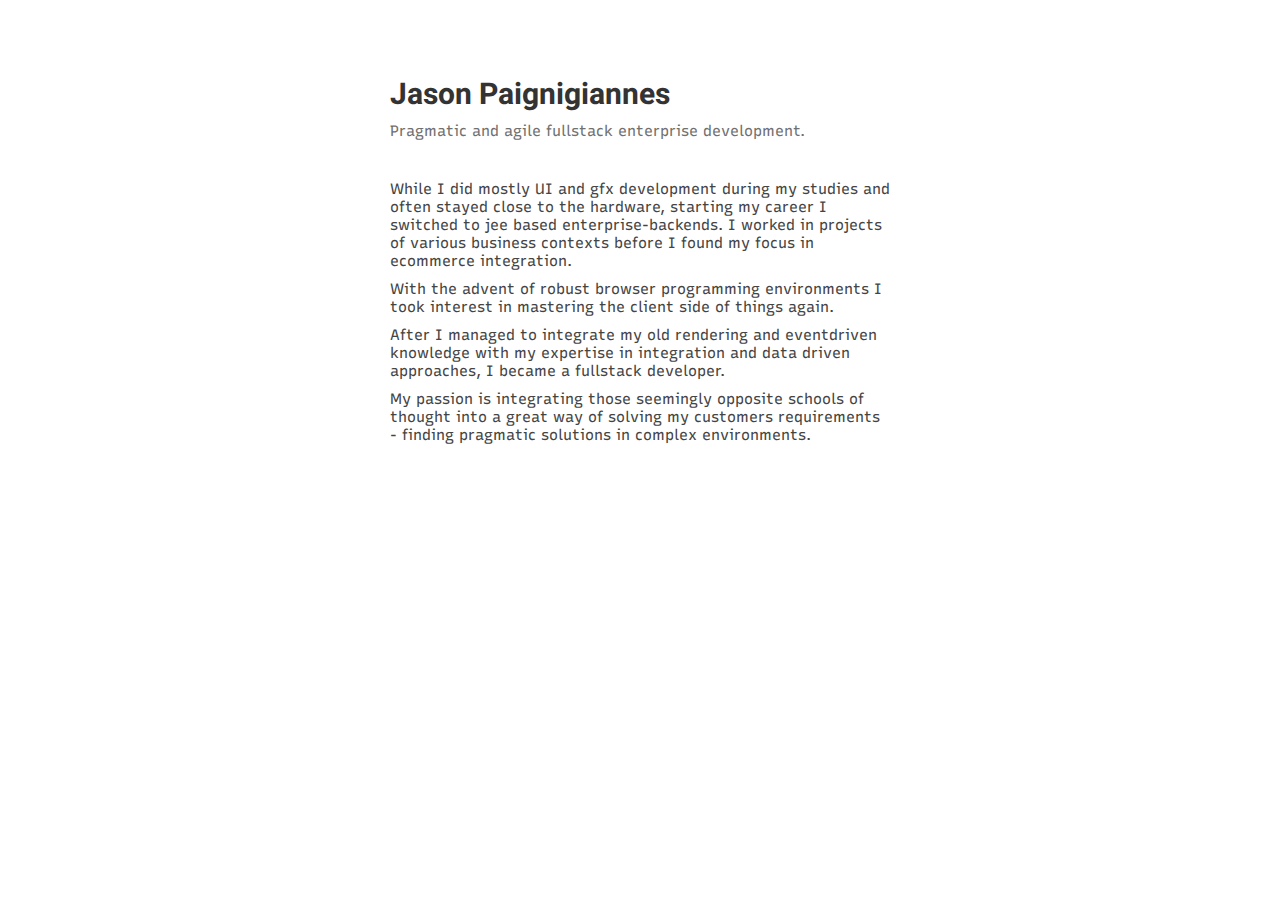
==== index.html @ 0c0f0f5c "initial test" ====
<!doctype html>
<html class="no-js" lang="">

<head>
  <meta charset="utf-8">
  <title>Jason Paignigiannes</title>
  <meta name="description" content="">
  <meta name="viewport" content="width=device-width, initial-scale=1">
  <link href="https://fonts.googleapis.com/css2?family=Heebo:wght@300&family=Recursive&display=swap" rel="stylesheet">
  <style>
  body {
    background-color: #FFFFFF;
  }
  p {
    font-family: 'Recursive', sans-serif;
    font-size: 15px;
    max-width: 500px;
    margin: auto;
    padding-bottom: 10px;
    color: #444444;
  }
  p.sub {
    color: #707070;
  }
  h1 {
    font-family: 'Heebo', sans-serif;
    font-size: 30px;
    margin-bottom: 5px;
    color: #333333;
  }
  header {
    margin: auto;
    padding-top: 45px;
    padding-bottom: 30px;
    max-width: 500px;
  }
  </style>
</head>

<body>
  <header>
      <h1>Jason Paignigiannes</h1>
      <p class="sub">Pragmatic and agile fullstack enterprise development.</p>
    </header>

<p>While I did mostly UI and gfx development during my studies and often stayed close to the hardware, starting my career I switched to jee based enterprise-backends. I worked in projects of various business contexts before I found my focus in ecommerce integration.</p>
<p>With the advent of robust browser programming environments I took interest in mastering the client side of things again.</p>
<p>After I managed to integrate my old rendering and eventdriven knowledge with my expertise in integration and data driven approaches, I became a fullstack developer.</p>
<p>My passion is integrating those seemingly opposite schools of thought into a great way of solving my customers requirements - finding pragmatic solutions in complex environments.</p>
</body>

</html>
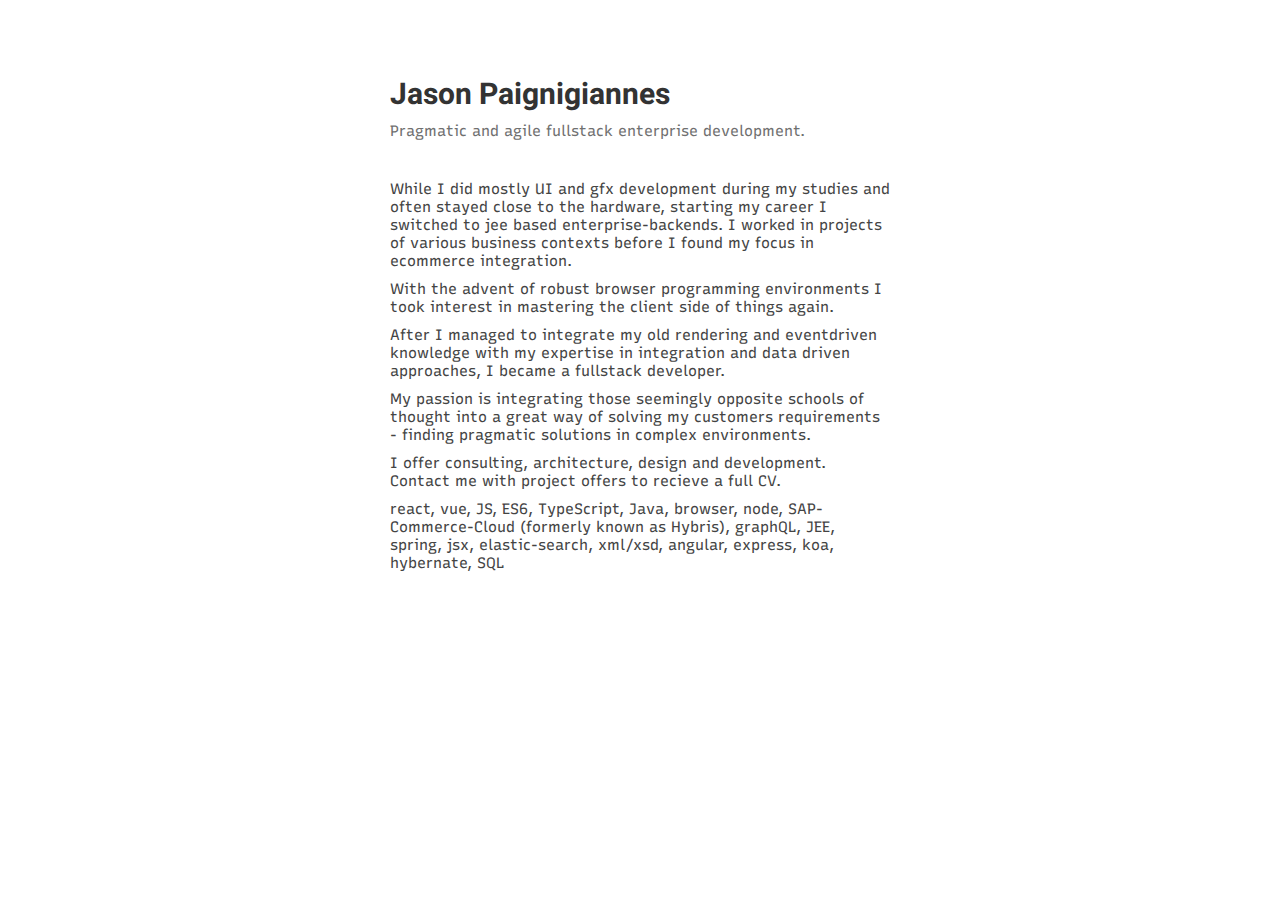
==== commit 6f40b236: "buzzwords" ====
--- a/index.html
+++ b/index.html
@@ -47,6 +47,11 @@
 <p>With the advent of robust browser programming environments I took interest in mastering the client side of things again.</p>
 <p>After I managed to integrate my old rendering and eventdriven knowledge with my expertise in integration and data driven approaches, I became a fullstack developer.</p>
 <p>My passion is integrating those seemingly opposite schools of thought into a great way of solving my customers requirements - finding pragmatic solutions in complex environments.</p>
+<p>I offer consulting, architecture, design and development. Contact me with project offers to recieve a full CV.</p>
+<p>react, vue, JS, ES6, TypeScript, Java, browser, node, SAP-Commerce-Cloud (formerly known as Hybris), graphQL, JEE, spring, jsx, elastic-search, xml/xsd, angular, express, koa, hybernate, SQL</p>
+
+
+
 </body>
 
 </html>
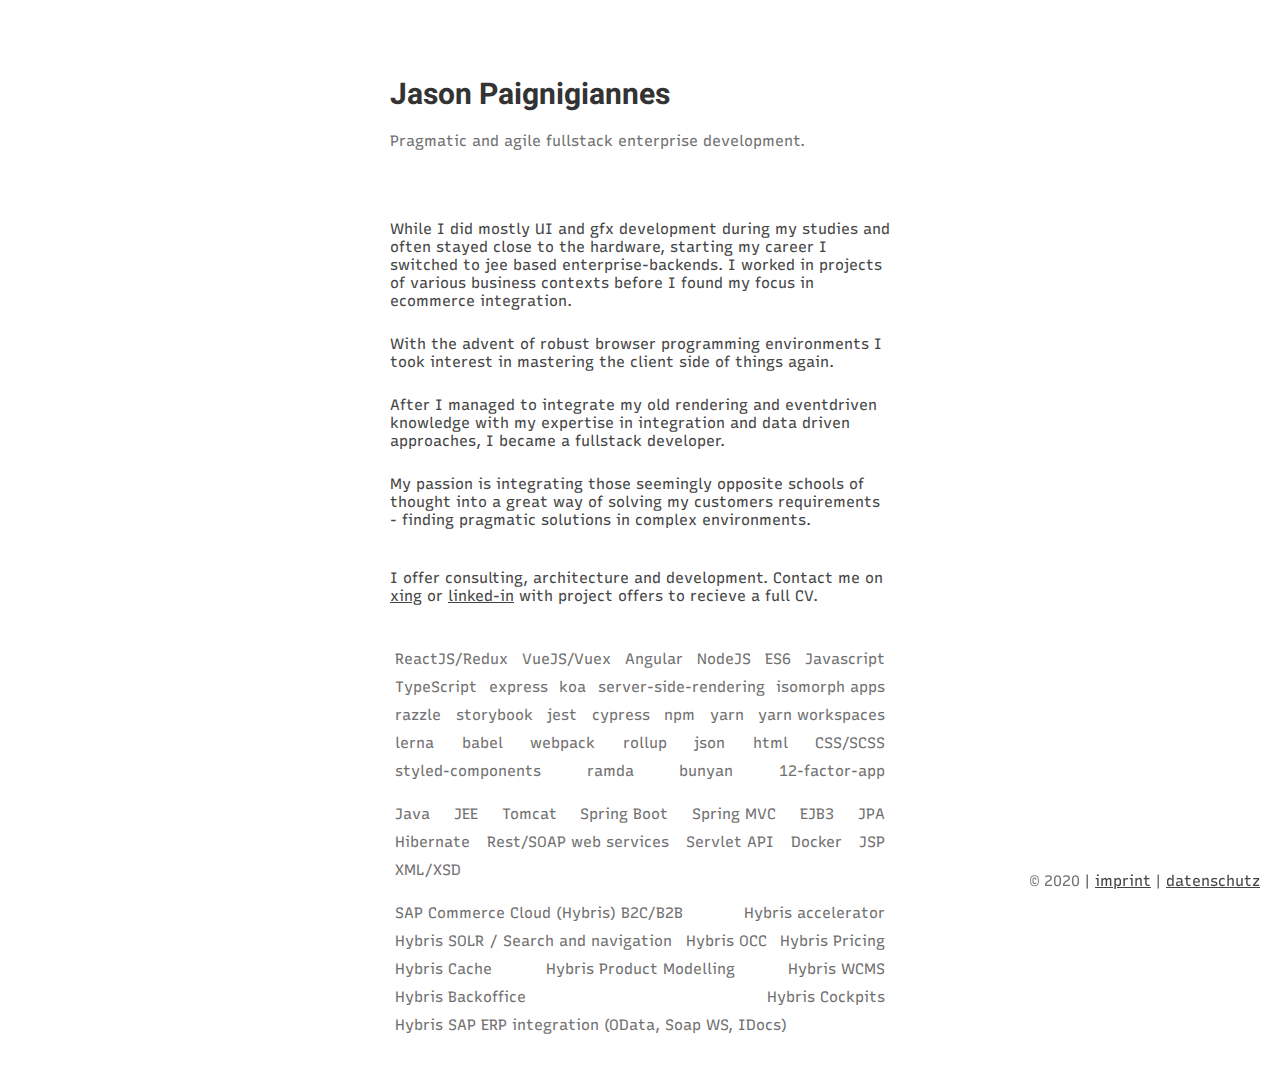
==== commit 89123756: "update" ====
--- a/index.html
+++ b/index.html
@@ -7,34 +7,7 @@
   <meta name="description" content="">
   <meta name="viewport" content="width=device-width, initial-scale=1">
   <link href="https://fonts.googleapis.com/css2?family=Heebo:wght@300&family=Recursive&display=swap" rel="stylesheet">
-  <style>
-  body {
-    background-color: #FFFFFF;
-  }
-  p {
-    font-family: 'Recursive', sans-serif;
-    font-size: 15px;
-    max-width: 500px;
-    margin: auto;
-    padding-bottom: 10px;
-    color: #444444;
-  }
-  p.sub {
-    color: #707070;
-  }
-  h1 {
-    font-family: 'Heebo', sans-serif;
-    font-size: 30px;
-    margin-bottom: 5px;
-    color: #333333;
-  }
-  header {
-    margin: auto;
-    padding-top: 45px;
-    padding-bottom: 30px;
-    max-width: 500px;
-  }
-  </style>
+  <link rel="stylesheet" type="text/css" href="style.css">
 </head>
 
 <body>
@@ -42,16 +15,80 @@
       <h1>Jason Paignigiannes</h1>
       <p class="sub">Pragmatic and agile fullstack enterprise development.</p>
     </header>
-
+<section>
 <p>While I did mostly UI and gfx development during my studies and often stayed close to the hardware, starting my career I switched to jee based enterprise-backends. I worked in projects of various business contexts before I found my focus in ecommerce integration.</p>
 <p>With the advent of robust browser programming environments I took interest in mastering the client side of things again.</p>
 <p>After I managed to integrate my old rendering and eventdriven knowledge with my expertise in integration and data driven approaches, I became a fullstack developer.</p>
 <p>My passion is integrating those seemingly opposite schools of thought into a great way of solving my customers requirements - finding pragmatic solutions in complex environments.</p>
-<p>I offer consulting, architecture, design and development. Contact me with project offers to recieve a full CV.</p>
-<p>react, vue, JS, ES6, TypeScript, Java, browser, node, SAP-Commerce-Cloud (formerly known as Hybris), graphQL, JEE, spring, jsx, elastic-search, xml/xsd, angular, express, koa, hybernate, SQL</p>
+</section>
+<section>
+<p>I offer consulting, architecture and development. Contact me on <a href="https://www.xing.com/profile/Jason_Paignigiannes">xing</a> or <a href="https://www.linkedin.com/in/jason-paignigiannes-496150165">linked-in</a> with project offers to recieve a full CV.</p>
+</section>
+<section>
+  <ul>
+    <li>ReactJS/Redux</li>
+    <li>VueJS/Vuex</li>
+    <li>Angular</li>
+    <li>NodeJS</li>
+    <li>ES6</li>
+    <li>Javascript</li>
+    <li>TypeScript</li>
+    <li>express</li>
+    <li>koa</li>
+    <li>server-side-rendering</li>
+    <li>isomorph apps</li>
+    <li>razzle</li>
+    <li>storybook</li>
+    <li>jest</li>
+    <li>cypress</li>
+    <li>npm</li>
+    <li>yarn</li>
+    <li>yarn workspaces</li>
+    <li>lerna</li>
+    <li>babel</li>
+    <li>webpack</li>
+    <li>rollup</li>
+    <li>json</li>
+    <li>html</li>
+    <li>CSS/SCSS</li>
+    <li>styled-components</li>
+    <li>ramda</li>
+    <li>bunyan</li>
+    <li>12-factor-app</li>
+  </ul>
+  <ul>
+    <li>Java</li>
+    <li>JEE</li>
+    <li>Tomcat</li>
+    <li>Spring Boot</li>
+    <li>Spring MVC</li>
+    <li>EJB3</li>
+    <li>JPA</li>
+    <li>Hibernate</li>
+    <li>Rest/SOAP web services</li>
+    <li>Servlet API</li>
+    <li>Docker</li>
+    <li>JSP</li>
+    <li>XML/XSD</li>
+  </ul>
+  <ul>
+    <li>SAP Commerce Cloud (Hybris)	B2C/B2B</li>
+    <li>Hybris accelerator</li>
+    <li>Hybris SOLR / Search and navigation</li>
+    <li>Hybris OCC</li>
+    <li>Hybris Pricing</li>
+    <li>Hybris Cache</li>
+    <li>Hybris Product Modelling</li>
+    <li>Hybris WCMS</li>
+    <li>Hybris Backoffice</li>
+    <li>Hybris Cockpits</li>
+    <li>Hybris SAP ERP integration (OData, Soap WS, IDocs)</li>
+  </ul>
+</section>
 
-
-
+<section class="footer">
+&copy; 2020 | <a href="imprint.html">imprint</a> | <a href="data.html">datenschutz</a>
+</section>
 </body>
 
 </html>
--- a/style.css
+++ b/style.css
@@ -0,0 +1,58 @@
+body {
+  background-color: #FFFFFF;
+  font-family: 'Recursive', sans-serif;
+  font-size: 15px;
+}
+p {
+  padding-bottom: 10px;
+  color: #444444;
+}
+a {
+  font-family: 'Recursive', sans-serif;
+  font-size: 15px;
+  color: #444444;
+}
+
+p.sub {
+  color: #707070;
+}
+h1 {
+  font-family: 'Heebo', sans-serif;
+  font-size: 30px;
+  margin-bottom: 5px;
+  color: #333333;
+}
+header {
+  margin: auto;
+  padding-top: 45px;
+  padding-bottom: 30px;
+  max-width: 500px;
+}
+section {
+  max-width: 500px;
+  margin: auto;
+  margin-bottom: 30px;
+}
+ul {
+  display: flex;
+  list-style: none;
+  flex-direction: row;
+  justify-content: space-between;
+  max-width: 500px;
+  margin: auto;
+  margin-bottom: 15px;
+  flex-wrap: wrap;
+  padding: 0px;
+}
+ul li {
+  padding: 5px;
+  color: #707070;
+}
+
+.footer {
+  position: fixed;
+  bottom: 0px;
+  right: 20px;
+  color: #707070;
+  margin-bottom: 10px;
+}
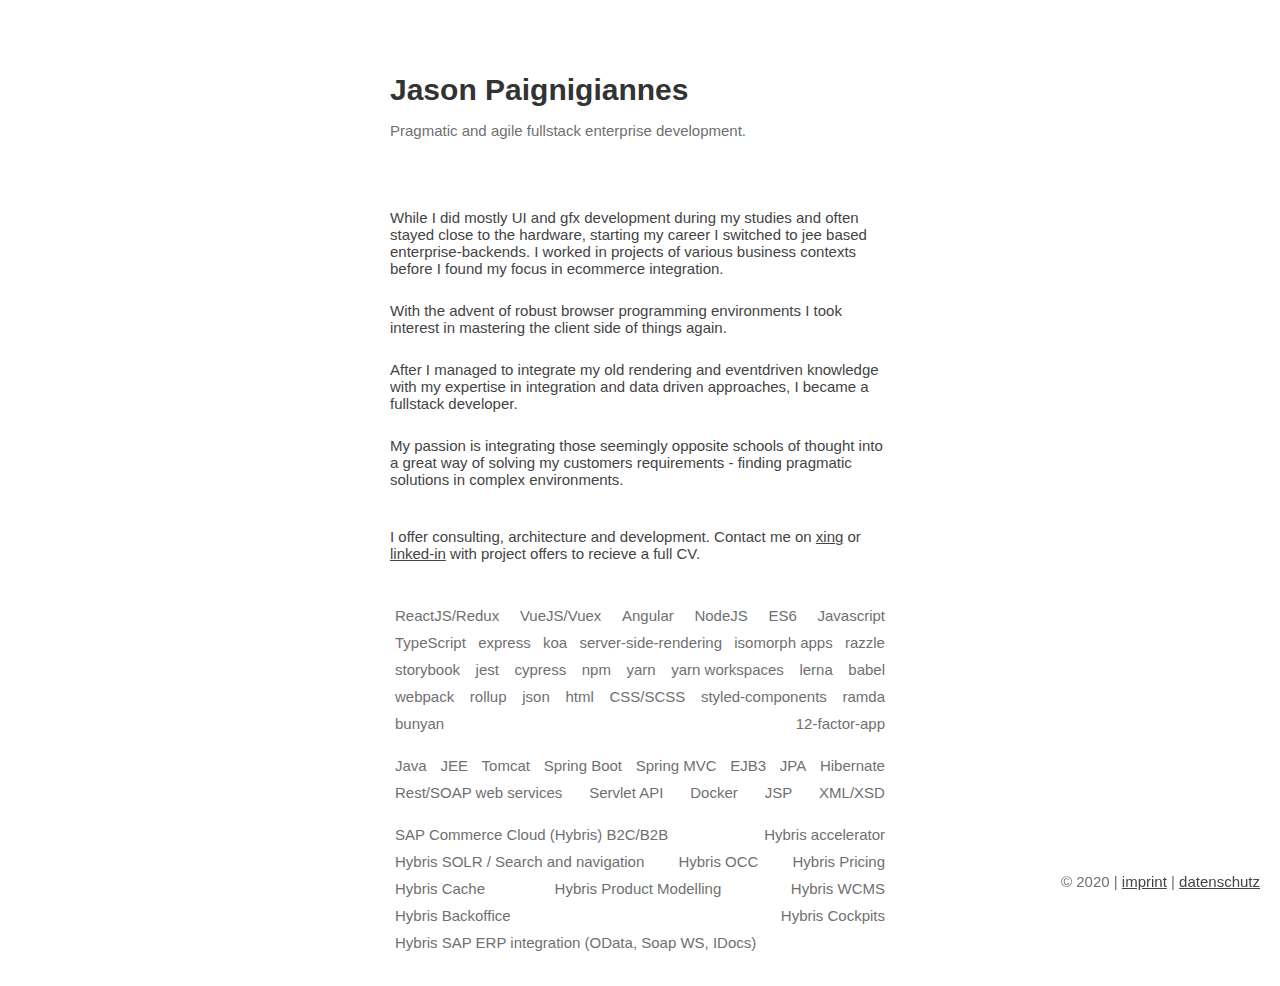
==== commit ff006fad: "Update index.html" ====
--- a/index.html
+++ b/index.html
@@ -6,7 +6,6 @@
   <title>Jason Paignigiannes</title>
   <meta name="description" content="">
   <meta name="viewport" content="width=device-width, initial-scale=1">
-  <link href="https://fonts.googleapis.com/css2?family=Heebo:wght@300&family=Recursive&display=swap" rel="stylesheet">
   <link rel="stylesheet" type="text/css" href="style.css">
 </head>
 
